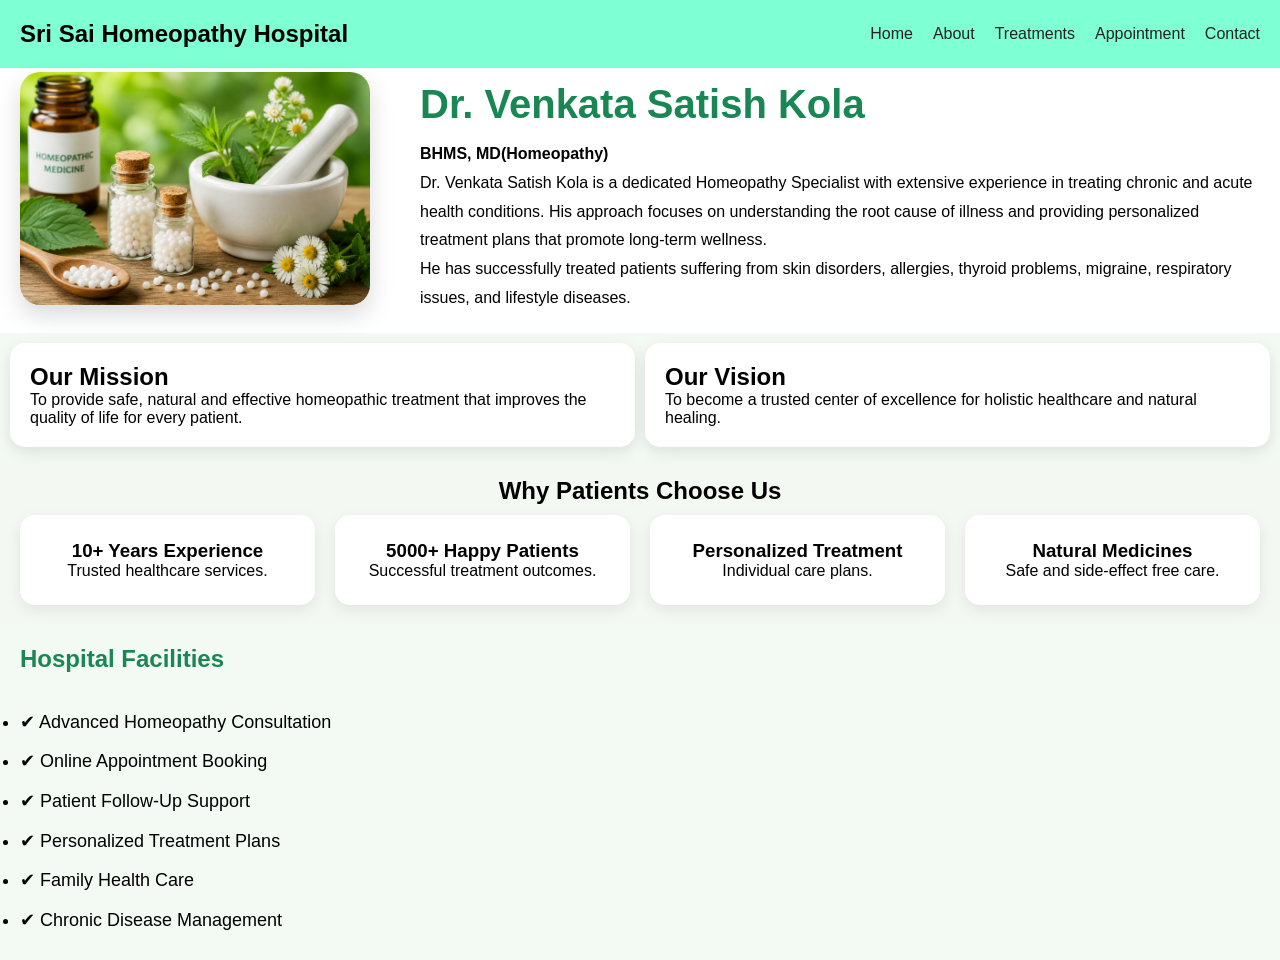
==== about.html @ 346d4055 "Homeopathy" ====
<!DOCTYPE html>
<html lang="en">

<head>

<meta charset="UTF-8">

<meta name="viewport"
content="width=device-width, initial-scale=1.0">

<title>About Us</title>

<link rel="stylesheet"
href="about.css">

</head>

<body>

<!-- Banner -->
<nav class="navbar">
<h2>Sri Sai Homeopathy Hospital</h2>
<ul>
<li><a href="index.html">Home</a></li>
<li><a href="about.html">About</a></li>
<li><a href="treatments.html">Treatments</a></li>
<li><a href="appointment.html">Appointment</a></li>
<li><a href="contact.html">Contact</a></li>
</ul>
</nav>


<!-- Doctor Section -->

<section class="about-doctor">

<div class="doctor-img">

<img
src="css/pic.png"
alt="Doctor">

</div>

<div class="doctor-content">

<h2>
Dr. Venkata Satish Kola
</h2>

<h4>
BHMS, MD(Homeopathy)
</h4>

<p>

Dr. Venkata Satish Kola is a dedicated
Homeopathy Specialist with extensive
experience in treating chronic and acute
health conditions.

His approach focuses on understanding
the root cause of illness and providing
personalized treatment plans that promote
long-term wellness.

</p>

<p>

He has successfully treated patients
suffering from skin disorders, allergies,
thyroid problems, migraine, respiratory
issues, and lifestyle diseases.

</p>

</div>

</section>

<!-- Mission -->

<section class="mission">

<div class="mission-card">

<h2>Our Mission</h2>

<p>

To provide safe, natural and effective
homeopathic treatment that improves
the quality of life for every patient.

</p>

</div>

<div class="mission-card">

<h2>Our Vision</h2>

<p>

To become a trusted center of excellence
for holistic healthcare and natural healing.

</p>

</div>

</section>

<!-- Why Choose -->

<section class="why-about">

<h2>Why Patients Choose Us</h2>

<div class="why-grid">

<div class="why-box">

<h3>10+ Years Experience</h3>

<p>
Trusted healthcare services.
</p>

</div>

<div class="why-box">

<h3>5000+ Happy Patients</h3>

<p>
Successful treatment outcomes.
</p>

</div>

<div class="why-box">

<h3>Personalized Treatment</h3>

<p>
Individual care plans.
</p>

</div>

<div class="why-box">

<h3>Natural Medicines</h3>

<p>
Safe and side-effect free care.
</p>

</div>

</div>

</section>

<!-- Facilities -->

<section class="facilities">

<h2>Hospital Facilities</h2>

<ul>

<li>✔ Advanced Homeopathy Consultation</li>

<li>✔ Online Appointment Booking</li>

<li>✔ Patient Follow-Up Support</li>

<li>✔ Personalized Treatment Plans</li>

<li>✔ Family Health Care</li>

<li>✔ Chronic Disease Management</li>

</ul>

</section>

</body>

</html>
---- about.css ----
/* ABOUT BANNER */
*{margin:0;padding:0;box-sizing:border-box;font-family:Arial,sans-serif}
body{background:#f4f8f2}
.top-bar{background:#0b6b2b;color:#fff;text-align:center;padding:10px}
.navbar{display:flex;justify-content:space-between;align-items:center;padding:20px;background:#fff}
.navbar ul{display:flex;gap:20px;list-style:none}
.navbar a{text-decoration:none;color:#222}
.navbar{
background-color:aquamarine;
}

.about-banner h1{

font-size:55px;

margin-bottom:1px;
}

/* DOCTOR SECTION */

.about-doctor{

display:flex;

align-items:center;

gap:50px;

padding:20px;
padding-top:0px;
background:white;
}

.doctor-img img{

width:350px;

border-radius:20px;

box-shadow:0 10px 25px rgba(0,0,0,.15);
}

.doctor-content{

line-height:1.8;
}

.doctor-content h2{

color:#198754;

font-size:40px;
}

/* MISSION */

.mission{

display:flex;

gap:10px;

padding:10px;

background:#f3faf4;
}

.mission-card{

flex:1;

background:white;

padding:20px;

border-radius:15px;

box-shadow:0 5px 15px rgba(0,0,0,.1);
}

/* WHY CHOOSE */

.why-about{

padding:20px;

text-align:center;
}

.why-grid{

display:grid;

grid-template-columns:
repeat(4,1fr);

gap:20px;

margin-top:10px;
}

.why-box{

background:white;

padding:25px;

border-radius:15px;

box-shadow:0 5px 15px rgba(0,0,0,.08);

transition:.3s;
}

.why-box:hover{

transform:translateY(-8px);
}

/* FACILITIES */

.facilities{

padding:20px;

background:#f3faf4;
}

.facilities h2{

margin-bottom:30px;

color:#198754;
}

.facilities ul{

line-height:2.2;

font-size:18px;
}
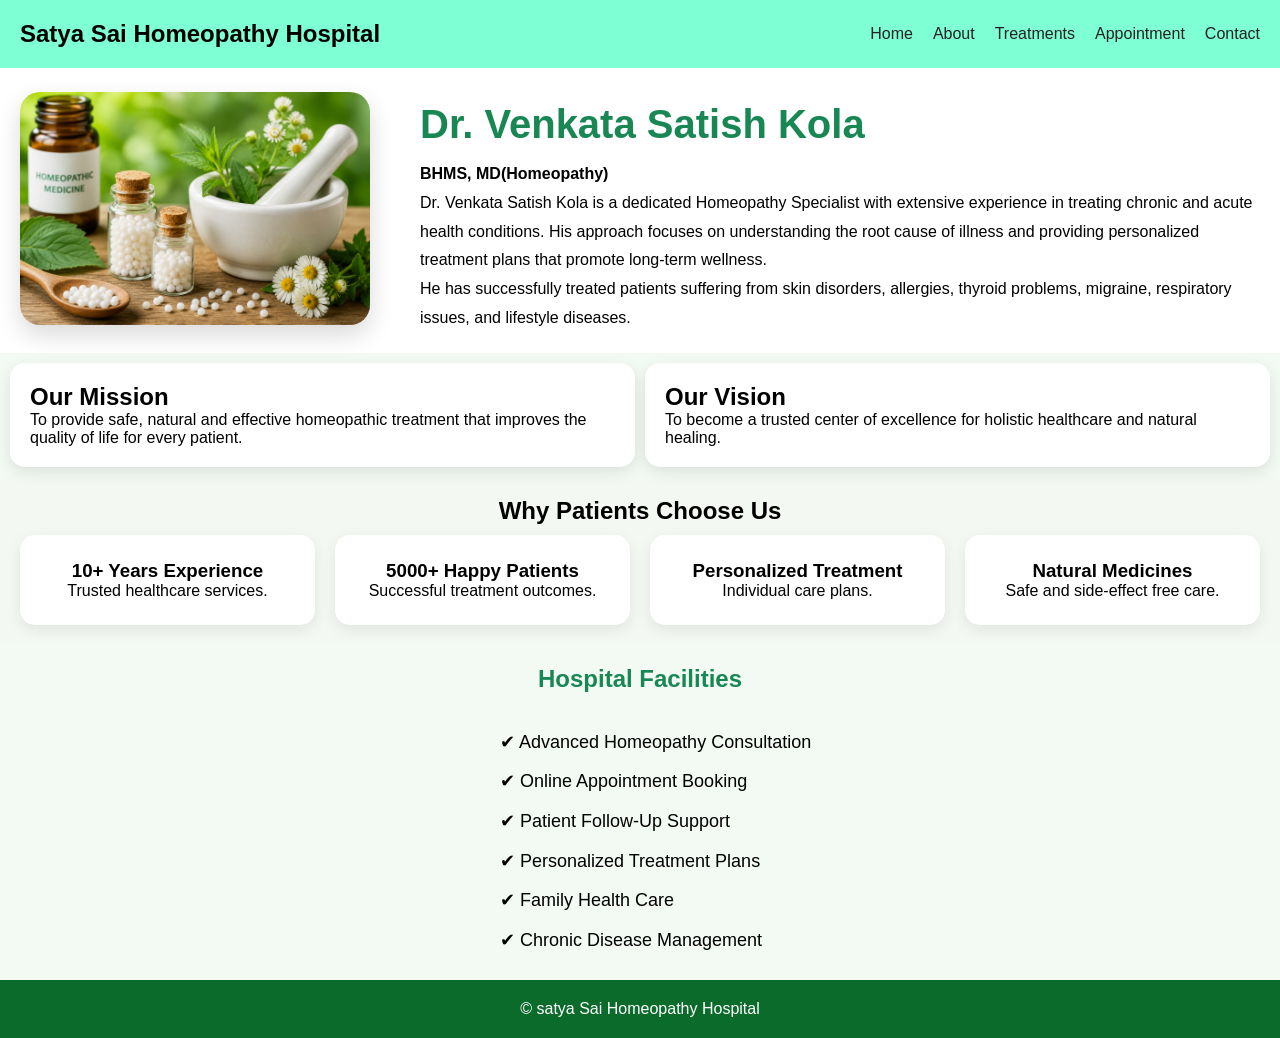
==== commit f26f0dcb: "Homeopathy1" ====
--- a/about.html
+++ b/about.html
@@ -19,7 +19,7 @@
 
 <!-- Banner -->
 <nav class="navbar">
-<h2>Sri Sai Homeopathy Hospital</h2>
+<h2>Satya Sai Homeopathy Hospital</h2>
 <ul>
 <li><a href="index.html">Home</a></li>
 <li><a href="about.html">About</a></li>
@@ -170,7 +170,7 @@
 
 <h2>Hospital Facilities</h2>
 
-<ul>
+<ul style="list-style-type: none; text-align: left;">
 
 <li>✔ Advanced Homeopathy Consultation</li>
 
@@ -187,6 +187,7 @@
 </ul>
 
 </section>
+<footer>© satya Sai Homeopathy Hospital</footer>
 
 </body>
 
--- a/about.css
+++ b/about.css
@@ -7,13 +7,14 @@
 .navbar a{text-decoration:none;color:#222}
 .navbar{
 background-color:aquamarine;
+
 }
 
 .about-banner h1{
 
 font-size:55px;
 
-margin-bottom:1px;
+margin-bottom:10px;
 }
 
 /* DOCTOR SECTION */
@@ -27,7 +28,7 @@
 gap:50px;
 
 padding:20px;
-padding-top:0px;
+padding-top:20px;
 background:white;
 }
 
@@ -39,6 +40,7 @@
 
 box-shadow:0 10px 25px rgba(0,0,0,.15);
 }
+footer{background:#0b6b2b;color:#fff;text-align:center;padding:20px}
 
 .doctor-content{
 
@@ -122,7 +124,7 @@
 .facilities{
 
 padding:20px;
-
+text-align:center;
 background:#f3faf4;
 }
 
@@ -136,6 +138,7 @@
 .facilities ul{
 
 line-height:2.2;
-
+position:relative;
+left:480px;
 font-size:18px;
 }
